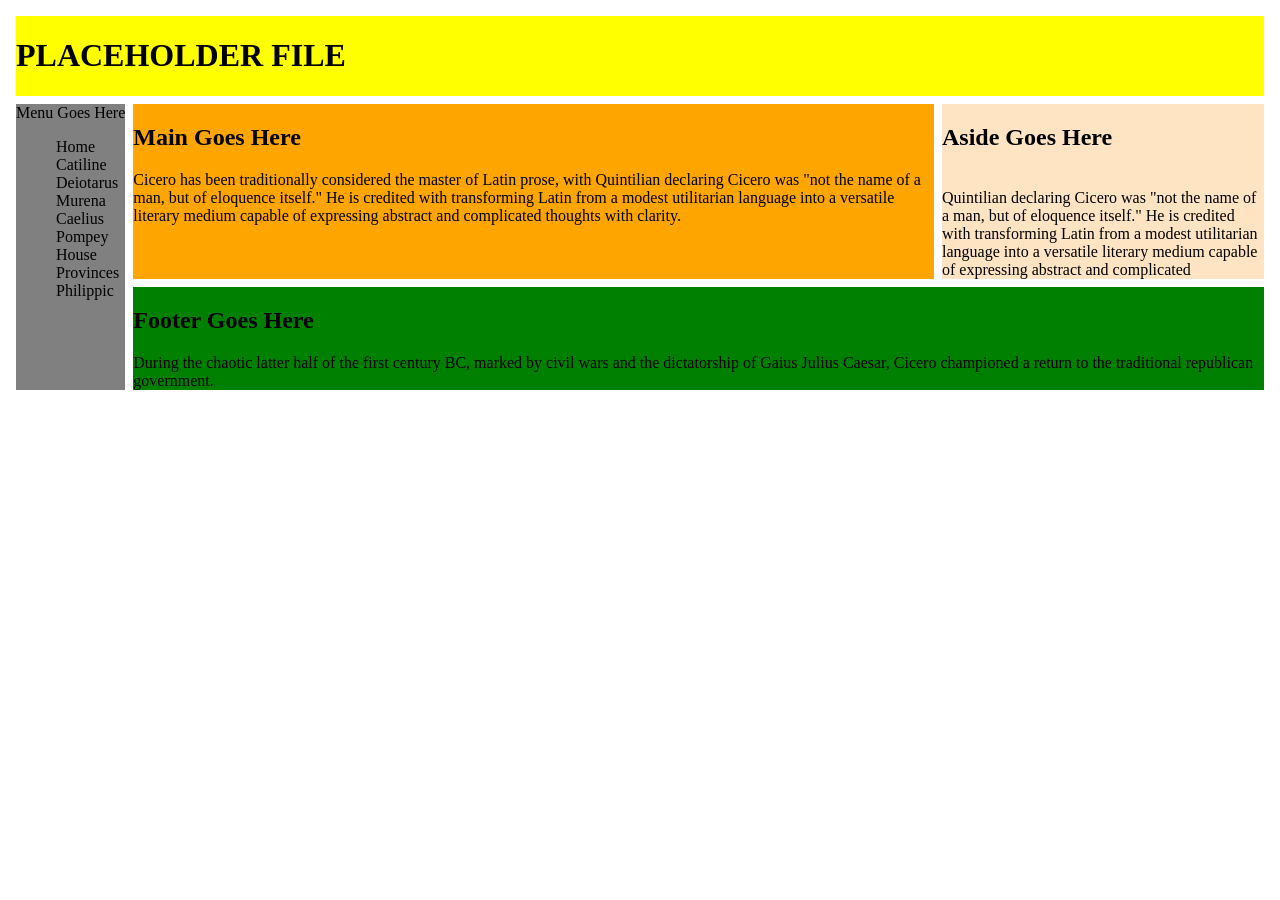
==== index.html @ 020983a7 "Add files via upload" ====
<!DOCTYPE html>
<html lang="en">
<head>
<meta charset="utf-8"> 
<title>Responsive Navigation Demo</title>
<meta name="viewport" content="width=device-width, initial-scale=1, maximum-scale=1">

<style>
header {grid-area: header; background-color: yellow;}
nav {grid-area: nav; background-color: gray;}
main {grid-area: main; background-color: orange;}
aside {grid-area: aside; background-color: bisque;}
footer {grid-area: footer; background-color: green;}

.grid-container 
{
display: grid;
grid-template-areas:
    'header header header header header header'
    'nav nav main main main aside'
	'nav nav main main main aside'
    'nav nav footer footer footer footer';
grid-gap: .5em;
padding: .5em;
}


ul li
{
list-style-type: none;
}


/*FIRST BREAK POINT */
@media only screen and (max-width : 900px) {
body {background: blue;}

.grid-container 
{
display: grid;
grid-template-areas:
    'nav nav nav nav nav nav'
    'header header header header header header'
	'main main main main aside aside'
    'footer footer footer footer footer footer';
grid-gap: .5em;
padding: .5em;
}

ul li
{
display: inline-block;
}

}

/*SECOND BREAK POINT */
@media only screen and (max-width : 600px) {

body {background: fuchsia;}

.grid-container 
{
display: grid;
grid-template-areas:
    'nav nav nav nav nav nav'
    'header header header header header header'
	'main main main main main main'
	'aside aside aside aside aside aside'
    'footer footer footer footer footer footer';
grid-gap: .5em;
padding: .5em;
}

ul li
{
display: inline-block;
}

}


</style>
</head>
<body>


<div class="grid-container">
<header><h1>PLACEHOLDER FILE</h1></header>

<nav>Menu Goes Here<br>
<ul>
<li>Home</li>
<li>Catiline</li>
<li>Deiotarus</li>
<li>Murena</li>
<li>Caelius</li>
<li>Pompey</li>
<li>House</li>
<li>Provinces</li>
<li>Philippic</li>
</ul>
</nav>

<main><h2>Main Goes Here</h2>Cicero has been traditionally considered the master of Latin prose, with Quintilian declaring Cicero was "not the name of a man, but of eloquence itself." He is credited with transforming Latin from a modest utilitarian language into a versatile literary medium capable of expressing abstract and complicated thoughts with clarity.</main>  

<aside><h2>Aside Goes Here</h2><br>Quintilian declaring Cicero was "not the name of a man, but of eloquence itself." He is credited with transforming Latin from a modest utilitarian language into a versatile literary medium capable of expressing abstract and complicated </aside>

<footer><h2>Footer Goes Here</h2>During the chaotic latter half of the first century BC, marked by civil wars and the dictatorship of Gaius Julius Caesar, Cicero championed a return to the traditional republican government.</footer>

</div>

</body>
</html>
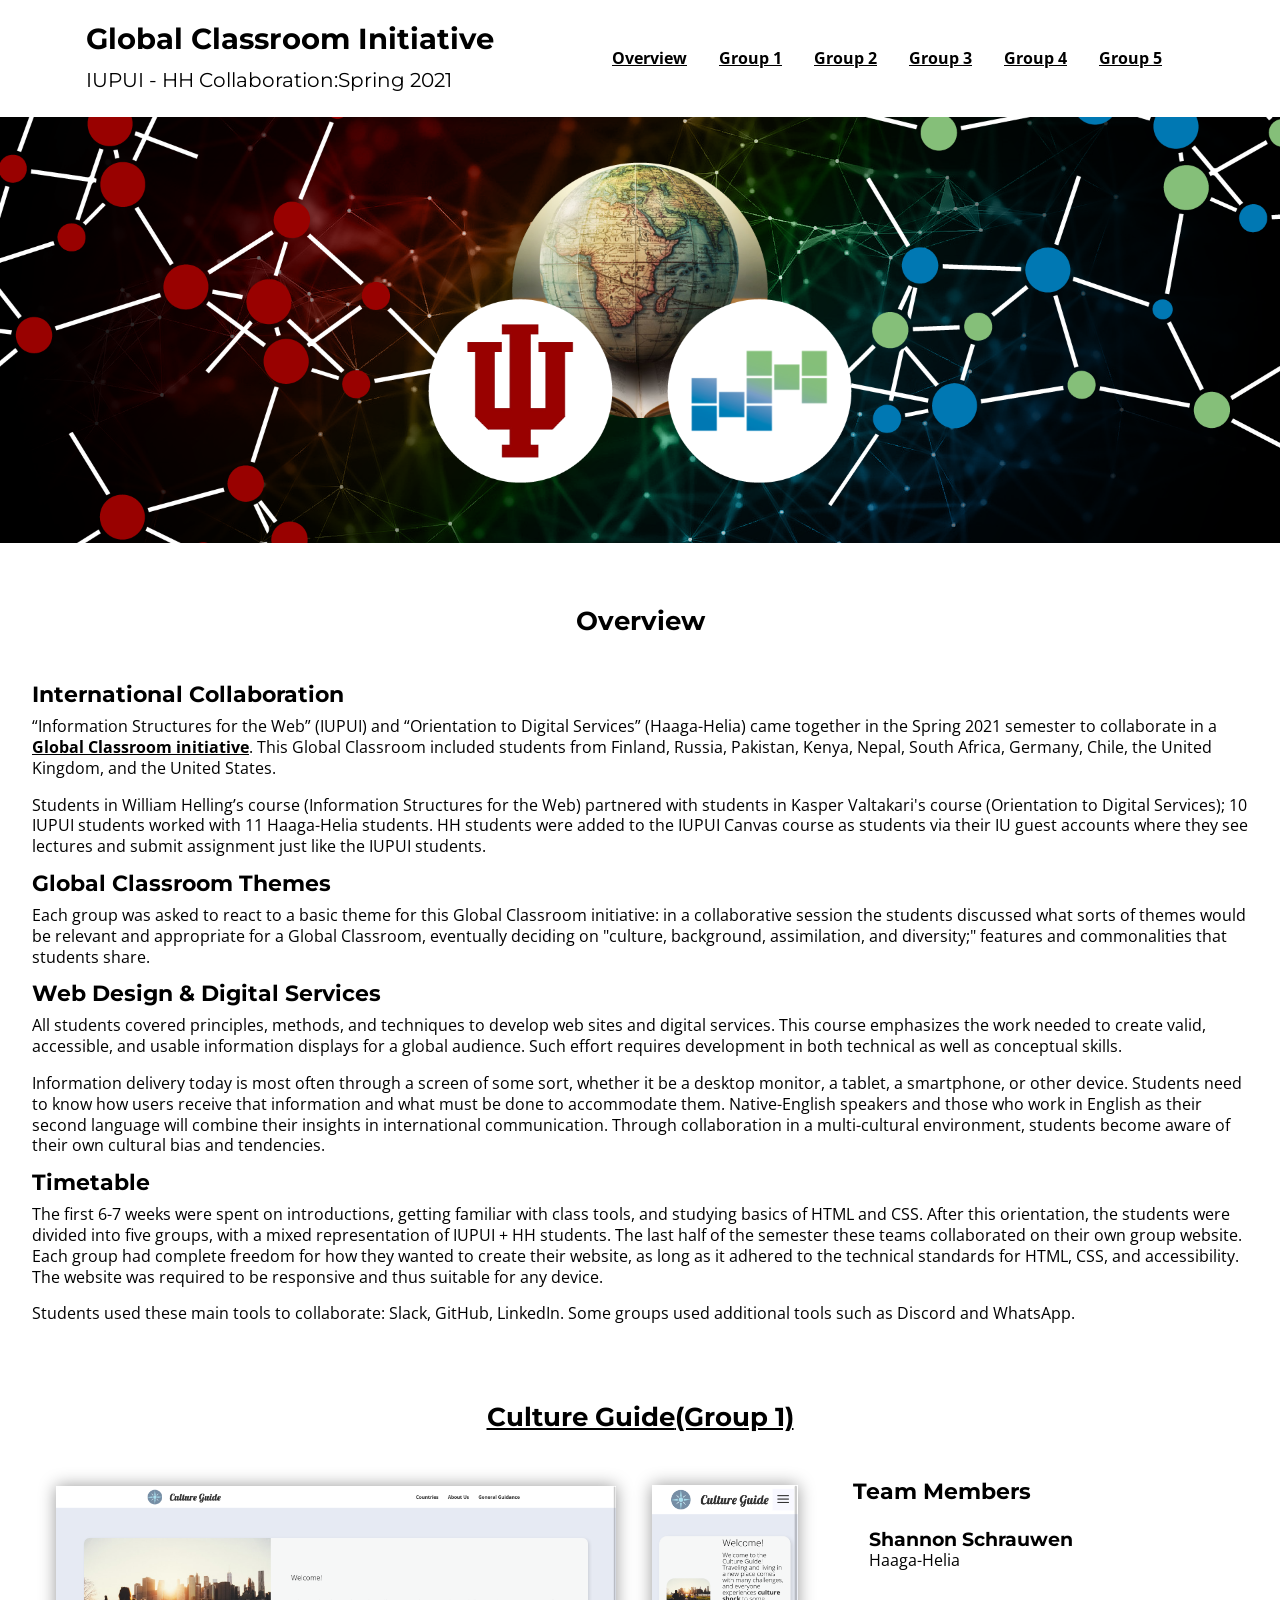
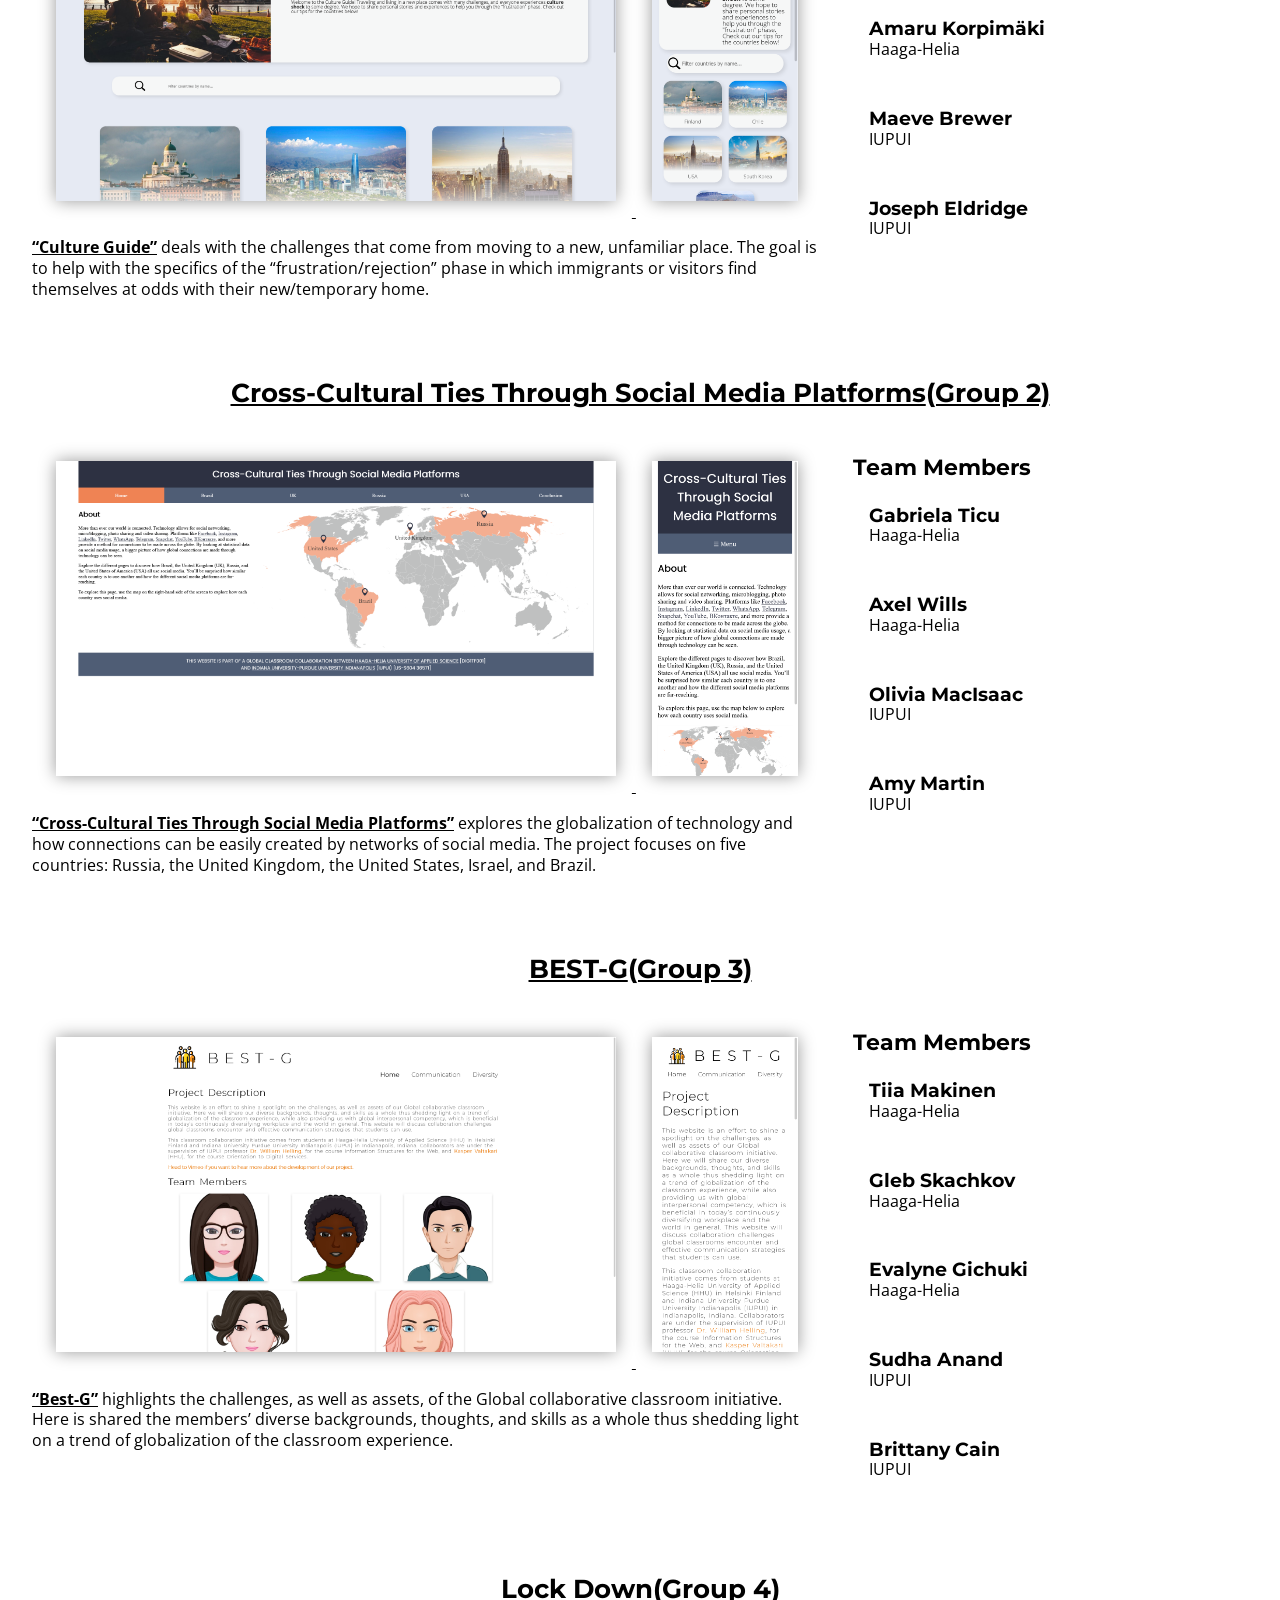
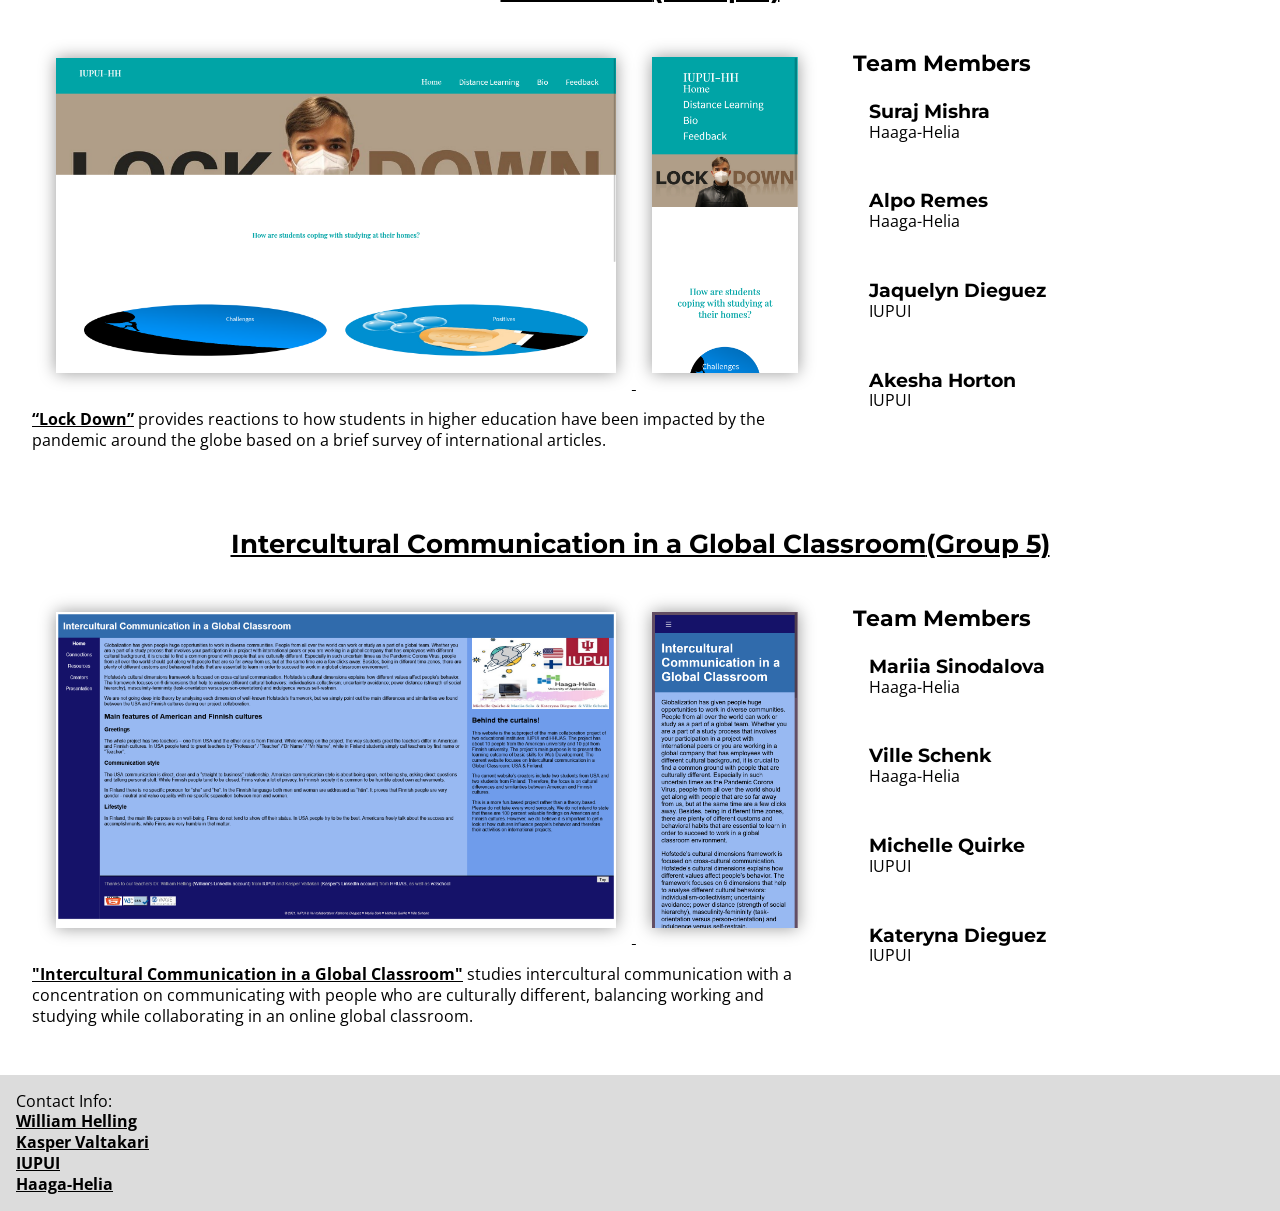
==== commit 7693d1c1: "landing page inception creation of thumbnails, banner image, landing page HTML and CSS" ====
--- a/index.html
+++ b/index.html
@@ -1,114 +1,290 @@
 <!DOCTYPE html>
 <html lang="en">
-<head>
-<meta charset="utf-8"> 
-<title>Responsive Navigation Demo</title>
-<meta name="viewport" content="width=device-width, initial-scale=1, maximum-scale=1">
+	<head>
+		<meta charset="UTF-8"/>
+		<meta http-equiv="X-UA-Compatible" content="IE=edge"/>
+		<meta name="viewport" content="width=device-width, initial-scale=1.0, maximum-scale=3"/>
+		<meta name="author" content="UIPUI & Haaga-Helia"/>
+		<meta name="description" content="IUPUI and Haaga-Helia came together in the Spring 2021 semester to collaborate in a Global Classroom initiative. This Global Classroom included students from all over the world and resulted in a collaborative site from each of the five groups."/>
+		<meta name="keywords" content="GCI, Global Classroom initiative, design, collaboration, html, css, IUPUI, Haaga-Helia"/>
+		<title>GCI: IUPUI - HH Collaboration</title>
+		<link rel="stylesheet" href="mainStyles.css"/>
+	</head>
+	<body>
+		<div id="headWrapper">
+			<header>
+				<div id="logoWrapper">
+				</div>
+				<h1 class="nowrap">Global Classroom Initiative</h1>
+				<h2>IUPUI - HH Collaboration:<span class="nowrap">Spring 2021</span></h2>
+			</header>
+			<nav id="headerNav">
+				<ul>
+					<li><a href="#overview">Overview</a></li>
+					<li><a href="#group1">Group 1</a></li>
+					<li><a href="#group2">Group 2</a></li>
+					<li><a href="#group3">Group 3</a></li>
+					<li><a href="#group4">Group 4</a></li>
+					<li><a href="#group5">Group 5</a></li>
+				</ul>
+			</nav>
+		</div>
+		<div id="splashImage">
+			<img src="images/splashimg.png"/>
+		</div>
+		<main>
+			<section id="overview">
+				<h2>Overview</h2>
+				<div class="content">
+					<div class="videoWrapper">
+				
+					</div>
+					<div class="textWrapper">
+						<h3>International Collaboration</h3>
+						<p>“Information Structures for the Web” (IUPUI) and “Orientation to Digital Services” (Haaga-Helia) came together in the Spring 2021 semester to collaborate in a <a href="https://global.iu.edu/education/internationalization/classroom/index.html">Global Classroom initiative</a>. This Global Classroom included students from Finland, Russia, Pakistan, Kenya, Nepal, South Africa, Germany, Chile, the United Kingdom, and the United States.</p>
+						
+						<p>Students in William Helling’s course (Information Structures for the Web) partnered with students in Kasper Valtakari's course (Orientation to Digital Services); 10 IUPUI students worked with 11 Haaga-Helia students. HH students were added to the IUPUI Canvas course as students via their IU guest accounts where they see lectures and submit assignment just like the IUPUI students.</p>
+						
+						<h3>Global Classroom Themes</h3>
+						
+						<p>Each group was asked to react to a basic theme for this Global Classroom initiative: in a collaborative session the students discussed what sorts of themes would be relevant and appropriate for a Global Classroom, eventually deciding on "culture, background, assimilation, and diversity;" features and commonalities that students share.</p>
+						
+						<h3>Web Design & Digital Services</h3>
+						
+						<p>All students covered principles, methods, and techniques to develop web sites and digital services. This course emphasizes the work needed to create valid, accessible, and usable information displays for a global audience. Such effort requires development in both technical as well as conceptual skills.</p>
+						
+						<p>Information delivery today is most often through a screen of some sort, whether it be a desktop monitor, a tablet, a smartphone, or other device. Students need to know how users receive that information and what must be done to accommodate them. Native-English speakers and those who work in English as their second language will combine their insights in international communication. Through collaboration in a multi-cultural environment, students become aware of their own cultural bias and tendencies.</p>
+						
+						
+						<h3>Timetable</h3>
 
-<style>
-header {grid-area: header; background-color: yellow;}
-nav {grid-area: nav; background-color: gray;}
-main {grid-area: main; background-color: orange;}
-aside {grid-area: aside; background-color: bisque;}
-footer {grid-area: footer; background-color: green;}
+						<p>The first 6-7 weeks were spent on introductions, getting familiar with class tools, and studying basics of HTML and CSS. After this orientation, the students were divided into five groups, with a mixed representation of IUPUI + HH students. The last half of the semester these teams collaborated on their own group website. Each group had complete freedom for how they wanted to create their website, as long as it adhered to the technical standards for HTML, CSS, and accessibility. The website was required to be responsive and thus suitable for any device.</p>
 
-.grid-container 
-{
-display: grid;
-grid-template-areas:
-    'header header header header header header'
-    'nav nav main main main aside'
-	'nav nav main main main aside'
-    'nav nav footer footer footer footer';
-grid-gap: .5em;
-padding: .5em;
-}
+						<p>Students used these main tools to collaborate: Slack, GitHub, LinkedIn. Some groups used additional tools such as Discord and WhatsApp.</p>
 
-
-ul li
-{
-list-style-type: none;
-}
-
-
-/*FIRST BREAK POINT */
-@media only screen and (max-width : 900px) {
-body {background: blue;}
-
-.grid-container 
-{
-display: grid;
-grid-template-areas:
-    'nav nav nav nav nav nav'
-    'header header header header header header'
-	'main main main main aside aside'
-    'footer footer footer footer footer footer';
-grid-gap: .5em;
-padding: .5em;
-}
-
-ul li
-{
-display: inline-block;
-}
-
-}
-
-/*SECOND BREAK POINT */
-@media only screen and (max-width : 600px) {
-
-body {background: fuchsia;}
-
-.grid-container 
-{
-display: grid;
-grid-template-areas:
-    'nav nav nav nav nav nav'
-    'header header header header header header'
-	'main main main main main main'
-	'aside aside aside aside aside aside'
-    'footer footer footer footer footer footer';
-grid-gap: .5em;
-padding: .5em;
-}
-
-ul li
-{
-display: inline-block;
-}
-
-}
-
-
-</style>
-</head>
-<body>
-
-
-<div class="grid-container">
-<header><h1>PLACEHOLDER FILE</h1></header>
-
-<nav>Menu Goes Here<br>
-<ul>
-<li>Home</li>
-<li>Catiline</li>
-<li>Deiotarus</li>
-<li>Murena</li>
-<li>Caelius</li>
-<li>Pompey</li>
-<li>House</li>
-<li>Provinces</li>
-<li>Philippic</li>
-</ul>
-</nav>
-
-<main><h2>Main Goes Here</h2>Cicero has been traditionally considered the master of Latin prose, with Quintilian declaring Cicero was "not the name of a man, but of eloquence itself." He is credited with transforming Latin from a modest utilitarian language into a versatile literary medium capable of expressing abstract and complicated thoughts with clarity.</main>  
-
-<aside><h2>Aside Goes Here</h2><br>Quintilian declaring Cicero was "not the name of a man, but of eloquence itself." He is credited with transforming Latin from a modest utilitarian language into a versatile literary medium capable of expressing abstract and complicated </aside>
-
-<footer><h2>Footer Goes Here</h2>During the chaotic latter half of the first century BC, marked by civil wars and the dictatorship of Gaius Julius Caesar, Cicero championed a return to the traditional republican government.</footer>
-
-</div>
-
-</body>
-</html>
+					</div>
+				</div>
+			</section>
+			<section id="group1" class="projectOverview">
+				<h2><a href="https://iupui-hh.github.io/globalclassroom/group1/" target="_blank" rel="noopener noreferrer">Culture Guide<span class="nowrap">(Group 1)<span/></a></h2>
+						<div class="content">
+							<div class="siteOverview">
+								<div class="sitePreview">
+								<a href="https://iupui-hh.github.io/globalclassroom/group1/" target="_blank" rel="noopener noreferrer">
+									<img class="desktopSitePreview" src="images/g1-desk.png" alt="Culture Guide Site Preview (desktop)"/>
+									<img class="mobileSitePreview" src="images/g1-mob.png" alt="Culture Guide Site Preview (mobile)"/>
+									</a>
+								</div>
+								<p><a href="https://iupui-hh.github.io/globalclassroom/group1/" target="_blank" rel="noopener noreferrer">“Culture Guide”</a> deals with the challenges that come from moving to a new, unfamiliar place. The goal is to help with the specifics of the “frustration/rejection” phase in which immigrants or visitors find themselves at odds with their new/temporary home.</p>
+							</div>
+							<div class="teamOverview">
+								<h3>Team Members</h3>
+								<div class="teamMember">
+									<div class="memberText">
+										<h4>Shannon Schrauwen</h4>
+										<p class="university">Haaga-Helia</p>
+									</div>
+								</div>
+								<div class="teamMember">
+									<div class="memberText">
+										<h4>Amaru Korpimäki</h4>
+										<p class="university">Haaga-Helia</p>
+									</div>
+								</div>
+								<div class="teamMember">
+									<div class="memberText">
+										<h4>Maeve Brewer</h4>
+										<p class="university">IUPUI</p>
+									</div>
+								</div>
+								<div class="teamMember">
+									<div class="memberText">
+										<h4>Joseph Eldridge</h4>
+										<p class="university">IUPUI</p>
+									</div>
+								</div>
+							</div>
+						</div>
+					</section>
+					<section id="group2" class="projectOverview">
+						<h2><a href="https://iupui-hh.github.io/globalclassroom/group2/" target="_blank" rel="noopener noreferrer">Cross-Cultural Ties Through Social Media Platforms<span class="nowrap">(Group 2)</span></a></h2>
+						<div class="content">
+							<div class="siteOverview">
+								<div class="sitePreview">
+								<a href="https://iupui-hh.github.io/globalclassroom/group2/" target="_blank" rel="noopener noreferrer">
+									<img class="desktopSitePreview" src="images/g2-desk.png" alt="Culture Guide Site Preview (desktop)"/>
+									<img class="mobileSitePreview" src="images/g2-mob.png" alt="Culture Guide Site Preview (mobile)"/>
+									</a>
+								</div>
+								<p><a href="https://iupui-hh.github.io/globalclassroom/group2/" target="_blank" rel="noopener noreferrer">“Cross-Cultural Ties Through Social Media Platforms”</a> explores the globalization of technology and how connections can be easily created by networks of social media. The project focuses on five countries: Russia, the United Kingdom, the United States, Israel, and Brazil.</p>
+							</div>
+							<div class="teamOverview">
+								<h3>Team Members</h3>
+								<div class="teamMember">
+									<div class="memberText">
+										<h4>Gabriela Ticu</h4>
+										<p class="university">Haaga-Helia</p>
+									</div>
+								</div>
+								<div class="teamMember">
+									<div class="memberText">
+										<h4>Axel Wills</h4>
+										<p class="university">Haaga-Helia</p>
+									</div>
+								</div>
+								<div class="teamMember">
+									<div class="memberText">
+										<h4>Olivia MacIsaac</h4>
+										<p class="university">IUPUI</p>
+									</div>
+								</div>
+								<div class="teamMember">
+									<div class="memberText">
+										<h4>Amy Martin</h4>
+										<p class="university">IUPUI</p>
+									</div>
+								</div>
+							</div>
+						</div>
+					</section>
+					<section id="group3" class="projectOverview">
+						<h2><a href="https://iupui-hh.github.io/globalclassroom/group3/" target="_blank" rel="noopener noreferrer">BEST-G<span class="nowrap">(Group 3)</span></a></h2>
+						<div class="content">
+							<div class="siteOverview">
+								<div class="sitePreview">
+								<a href="https://iupui-hh.github.io/globalclassroom/group3/" target="_blank" rel="noopener noreferrer">
+									<img class="desktopSitePreview" src="images/g3-desk.png" alt="Culture Guide Site Preview (desktop)"/>
+									<img class="mobileSitePreview" src="images/g3-mob.png" alt="Culture Guide Site Preview (mobile)"/>
+									</a>
+								</div>
+								<p><a href="https://iupui-hh.github.io/globalclassroom/group3/" target="_blank" rel="noopener noreferrer">“Best-G”</a> highlights the challenges, as well as assets, of the Global collaborative classroom initiative. Here is shared the members’ diverse backgrounds, thoughts, and skills as a whole thus shedding light on a trend of globalization of the classroom experience.</p>
+							</div>
+							<div class="teamOverview">
+								<h3>Team Members</h3>
+								<div class="teamMember">
+									<div class="memberText">
+										<h4>Tiia Makinen</h4>
+										<p class="university">Haaga-Helia</p>
+									</div>
+								</div>
+								<div class="teamMember">
+									<div class="memberText">
+										<h4>Gleb Skachkov</h4>
+										<p class="university">Haaga-Helia</p>
+									</div>
+								</div>
+								<div class="teamMember">
+									<div class="memberText">
+										<h4>Evalyne Gichuki</h4>
+										<p class="university">Haaga-Helia</p>
+									</div>
+								</div>
+								<div class="teamMember">
+									<div class="memberText">
+										<h4>Sudha Anand</h4>
+										<p class="university">IUPUI</p>
+									</div>
+								</div>
+								<div class="teamMember">
+									<div class="memberText">
+										<h4>Brittany Cain</h4>
+										<p class="university">IUPUI</p>
+									</div>
+								</div>
+							</div>
+						</div>
+					</section>
+					<section id="group4" class="projectOverview">
+						<h2><a href="https://iupui-hh.github.io/globalclassroom/group4/" target="_blank" rel="noopener noreferrer">Lock Down<span class="nowrap">(Group 4)</span></a></h2>
+						<div class="content">
+							<div class="siteOverview">
+								<div class="sitePreview">
+									<a href="https://iupui-hh.github.io/globalclassroom/group4/" target="_blank" rel="noopener noreferrer">
+									<img class="desktopSitePreview" src="images/g4-desk.png" alt="Culture Guide Site Preview (desktop)"/>
+									<img class="mobileSitePreview" src="images/g4-mob.png" alt="Culture Guide Site Preview (mobile)"/>
+									</a>
+								</div>
+								<p><a href="https://iupui-hh.github.io/globalclassroom/group4/" target="_blank" rel="noopener noreferrer">“Lock Down”</a> provides reactions to how students in higher education have been impacted by the pandemic around the globe based on a brief survey of international articles.</p>
+							</div>
+							<div class="teamOverview">
+								<h3>Team Members</h3>
+								<div class="teamMember">
+									<div class="memberText">
+										<h4>Suraj Mishra</h4>
+										<p class="university">Haaga-Helia</p>
+									</div>
+								</div>
+								<div class="teamMember">
+									<div class="memberText">
+										<h4>Alpo Remes</h4>
+										<p class="university">Haaga-Helia</p>
+									</div>
+								</div>
+								<div class="teamMember">
+									<div class="memberText">
+										<h4>Jaquelyn Dieguez</h4>
+										<p class="university">IUPUI</p>
+									</div>
+								</div>
+								<div class="teamMember">
+									<div class="memberText">
+										<h4>Akesha Horton</h4>
+										<p class="university">IUPUI</p>
+									</div>
+								</div>
+							</div>
+						</div>
+					</section>
+					<section id="group5" class="projectOverview">
+						<h2><a href="https://iupui-hh.github.io/globalclassroom/group5/" target="_blank" rel="noopener noreferrer">Intercultural Communication in a Global Classroom<span class="nowrap">(Group 5)</span></a></h2>
+						<div class="content">
+							<div class="siteOverview">
+								<div class="sitePreview">
+								<a href="https://iupui-hh.github.io/globalclassroom/group5/" target="_blank" rel="noopener noreferrer">
+									<img class="desktopSitePreview" src="images/g5-desk.png" alt="Culture Guide Site Preview (desktop)"/>
+									<img class="mobileSitePreview" src="images/g5-mob.png" alt="Culture Guide Site Preview (mobile)"/>
+									</a>
+								</div>
+								<p><a href="https://iupui-hh.github.io/globalclassroom/group5/" target="_blank" rel="noopener noreferrer">"Intercultural Communication in a Global Classroom"</a> studies intercultural communication with a concentration on communicating with people who are culturally different, balancing working and studying while collaborating in an online global classroom.</p>
+							</div>
+							<div class="teamOverview">
+								<h3>Team Members</h3>
+								<div class="teamMember">
+									<div class="memberText">
+										<h4>Mariia Sinodalova</h4>
+										<p class="university">Haaga-Helia</p>
+									</div>
+								</div>
+								<div class="teamMember">
+									<div class="memberText">
+										<h4>Ville Schenk</h4>
+										<p class="university">Haaga-Helia</p>
+									</div>
+								</div>
+								<div class="teamMember">
+									<div class="memberText">
+										<h4>Michelle Quirke</h4>
+										<p class="university">IUPUI</p>
+									</div>
+								</div>
+								<div class="teamMember">
+									<div class="memberText">
+										<h4>Kateryna Dieguez</h4>
+										<p class="university">IUPUI</p>
+									</div>
+								</div>
+							</div>
+						</div>
+					</section>
+				</main>
+				<footer>
+					<p>Contact Info:</p>
+					<ul>
+					<li><a href="https://soic.iupui.edu/people/william-helling/" target="_blank" rel="noopener noreferrer">William Helling</a></li>
+					<li><a href="https://www.haaga-helia.fi/fi/yhteystiedot/kasper-valtakari" target="_blank" rel="noopener noreferrer">Kasper Valtakari</a></li>
+					<li><a href="https://soic.iupui.edu/" target="_blank" rel="noopener noreferrer">IUPUI</a></li>
+					<li><a href="https://www.haaga-helia.fi/en/information-technology-and-digital-services" target="_blank" rel="noopener noreferrer">Haaga-Helia</a></li>
+					</ul>
+						</footer>
+					</body>
+				</html>
--- a/mainStyles.css
+++ b/mainStyles.css
@@ -0,0 +1,317 @@
+@import url('https://fonts.googleapis.com/css2?family=Montserrat:ital,wght@0,100;0,200;0,300;0,400;0,500;0,600;0,700;0,800;0,900;1,100;1,200;1,300;1,400;1,500;1,600;1,700;1,800;1,900&family=Open+Sans:ital,wght@0,300;0,400;0,600;0,700;0,800;1,300;1,400;1,600;1,700;1,800&display=swap');
+
+/*
+    font-family: 'Montserrat', sans-serif;
+    font-family: 'Open Sans', sans-serif;
+*/
+
+/* http://meyerweb.com/eric/tools/css/reset/ 
+   v2.0 | 20110126
+   License: none (public domain)
+*/
+
+html, body, div, span, applet, object, iframe,
+h1, h2, h3, h4, h5, h6, p, blockquote, pre,
+a, abbr, acronym, address, big, cite, code,
+del, dfn, em, img, ins, kbd, q, s, samp,
+small, strike, strong, sub, sup, tt, var,
+b, u, i, center,
+dl, dt, dd, ol, ul, li,
+fieldset, form, label, legend,
+table, caption, tbody, tfoot, thead, tr, th, td,
+article, aside, canvas, details, embed, 
+figure, figcaption, footer, header, hgroup, 
+menu, nav, output, ruby, section, summary,
+time, mark, audio, video {
+	margin: 0;
+	padding: 0;
+	border: 0;
+	font-size: 100%;
+	font: inherit;
+	vertical-align: baseline;
+}
+/* HTML5 display-role reset for older browsers */
+article, aside, details, figcaption, figure, 
+footer, header, hgroup, menu, nav, section {
+	display: block;
+}
+body {
+	line-height: 1;
+}
+ol, ul {
+	list-style: none;
+}
+blockquote, q {
+	quotes: none;
+}
+blockquote:before, blockquote:after,
+q:before, q:after {
+	content: '';
+	content: none;
+}
+table {
+	border-collapse: collapse;
+	border-spacing: 0;
+}
+
+/* ----- end Myer reset ----- */
+
+*{box-sizing: border-box;}
+
+.nowrap {
+	white-space:nowrap;
+}
+
+body {
+	/* background-image: url("images/hex.jpg"); */
+	background-color:black;
+	font-family: 'Open Sans', sans-serif;
+	line-height:1.3em;
+	font-size:100%;
+}
+
+a {
+	text-decoration:underline;
+	font-weight:bold;
+	color:black;
+}
+
+#headWrapper {
+	z-index:7;
+}
+#staticNav {
+	z-index:5;
+}
+#splashImage {
+	z-index:3;
+}
+main {
+	z-index:1;
+}
+
+#headWrapper, #staticNav, main, footer {
+	background-color:white;
+	max-width:1400px;
+	margin: 0 auto;
+	position:relative;
+}
+
+#headWrapper {
+	display:flex;
+	justify-content:space-evenly;
+	align-content: center;
+	background-color:white;
+}
+
+#headWrapper header {
+	display:flex;
+	flex-direction:column;
+	justify-content:flex-start;
+	align-content:flex-start;
+	margin:0;
+}
+
+#headWrapper header h1 {
+	font-family: 'Montserrat', sans-serif;
+	font-size:180%;
+	margin-top:1em;
+	font-weight:bold;
+}
+#headWrapper header h2 {
+	font-family: 'Montserrat', sans-serif;
+	font-size:125%;
+	margin:1em 0;
+}
+#headerNav {
+	display:block;
+	max-width:100%;
+	margin:1em 0;
+	padding:1em;
+}
+nav ul {
+	display:flex;
+	flex-wrap:wrap;
+	justify-content:space-evenly;
+	
+}
+nav li {
+	display: inline-block;
+	padding: 1em;
+	white-space:nowrap;
+}
+
+#staticNav {
+	position:fixed;
+	background-color:white;
+	top:0;
+	right:0;
+	left:0;
+}
+
+#splashImage {
+	display:flex;
+	align-items:center;
+	overflow:hidden;
+	max-width:1920px;
+	max-height:50vh;
+	margin:auto;
+}
+#splashImage img {
+	position:relative;
+	width:100%;
+}
+
+main {
+	padding:1em;
+}
+
+main h2, main h3, main h4 {
+	font-family: 'Montserrat', sans-serif;
+}
+
+main h2 {
+	font-weight: bold;
+	font-size:160%;
+	margin: 1em auto 0 auto;
+	padding:1em;
+	width:100%;
+	text-align:center;
+}
+main h3 {
+	font-weight:bold;
+	font-size:140%;
+	margin:.5em 0;
+}
+main h4 {
+	font-weight:bold;
+	font-size:120%;
+}
+
+#overview {
+	background-color:white;
+	margin: 0 auto;
+}
+
+main section p {
+	margin-bottom:1em;
+}
+
+.textWrapper {
+	padding:1em;
+}
+
+
+.projectOverview .content {
+	display:flex;
+}
+
+.siteOverview, .projectPresentation, .teamOverview {
+	-webkit-column-break-inside: avoid;
+	page-break-inside: avoid;
+	break-inside: avoid;
+	padding:1em;
+}
+
+.siteOverview {
+	flex:2;
+}
+
+.sitePreview {
+	max-width:100%;
+	margin-bottom:1em;
+	text-align:center;
+}
+
+.desktopSitePreview {
+	width:71%;
+	padding:0;
+	margin:2%;
+	box-shadow: 0 0 1em rgba(0, 0, 0, 0.4);
+}
+.mobileSitePreview {
+	width:18.5%;
+	padding:0;
+	margin:2%;
+	box-shadow: 0 0 1em rgba(0, 0, 0, 0.4);
+}
+
+.projectPresentation {
+	background:grey;
+}
+
+.teamOverview {
+	flex:1;
+}
+
+.teamMember {
+	display:flex;
+	justify-content:flex-start;
+	align-content:flext-start;
+}
+.teamMember img {
+	width:100px;
+	height:100px;
+	background-color:grey;
+}
+
+.memberText {
+	padding:1em;
+	white-space:nowrap;
+}
+
+.details {
+	width:40%;
+	float:right;
+	padding:1em;
+	margin:1em;
+}
+footer {
+	padding:1em;
+	background-color: gainsboro;
+}
+
+@media only screen and (max-width: 1000px){
+	
+}
+
+@media only screen and (max-width: 1000px){
+	body {
+		font-size:100%;
+	}
+	#headWrapper {
+		display:block;
+	}
+	#headWrapper header h1, #headWrapper header h2 {
+		display:block;
+		padding:0;
+		margin:.2em auto;
+		white-space:normal;
+	}
+	#headerNav {
+		margin:0;
+		padding:0;
+	}
+	#headerNav ul {
+		margin:0;
+		padding:0;
+	}
+	
+	.projectOverview .content {
+		flex-direction:column;
+	}
+	.teamOverview h3 {
+		width:100%;
+	}
+	.teamOverview {
+		display:flex;
+		justify-content:space-between;
+		flex-wrap:wrap;
+}
+@media only screen and (min-width: 1920px){
+	body {
+		background-color:pink;
+	}
+	#splashImage {
+		max-height:500px;
+	}
+}
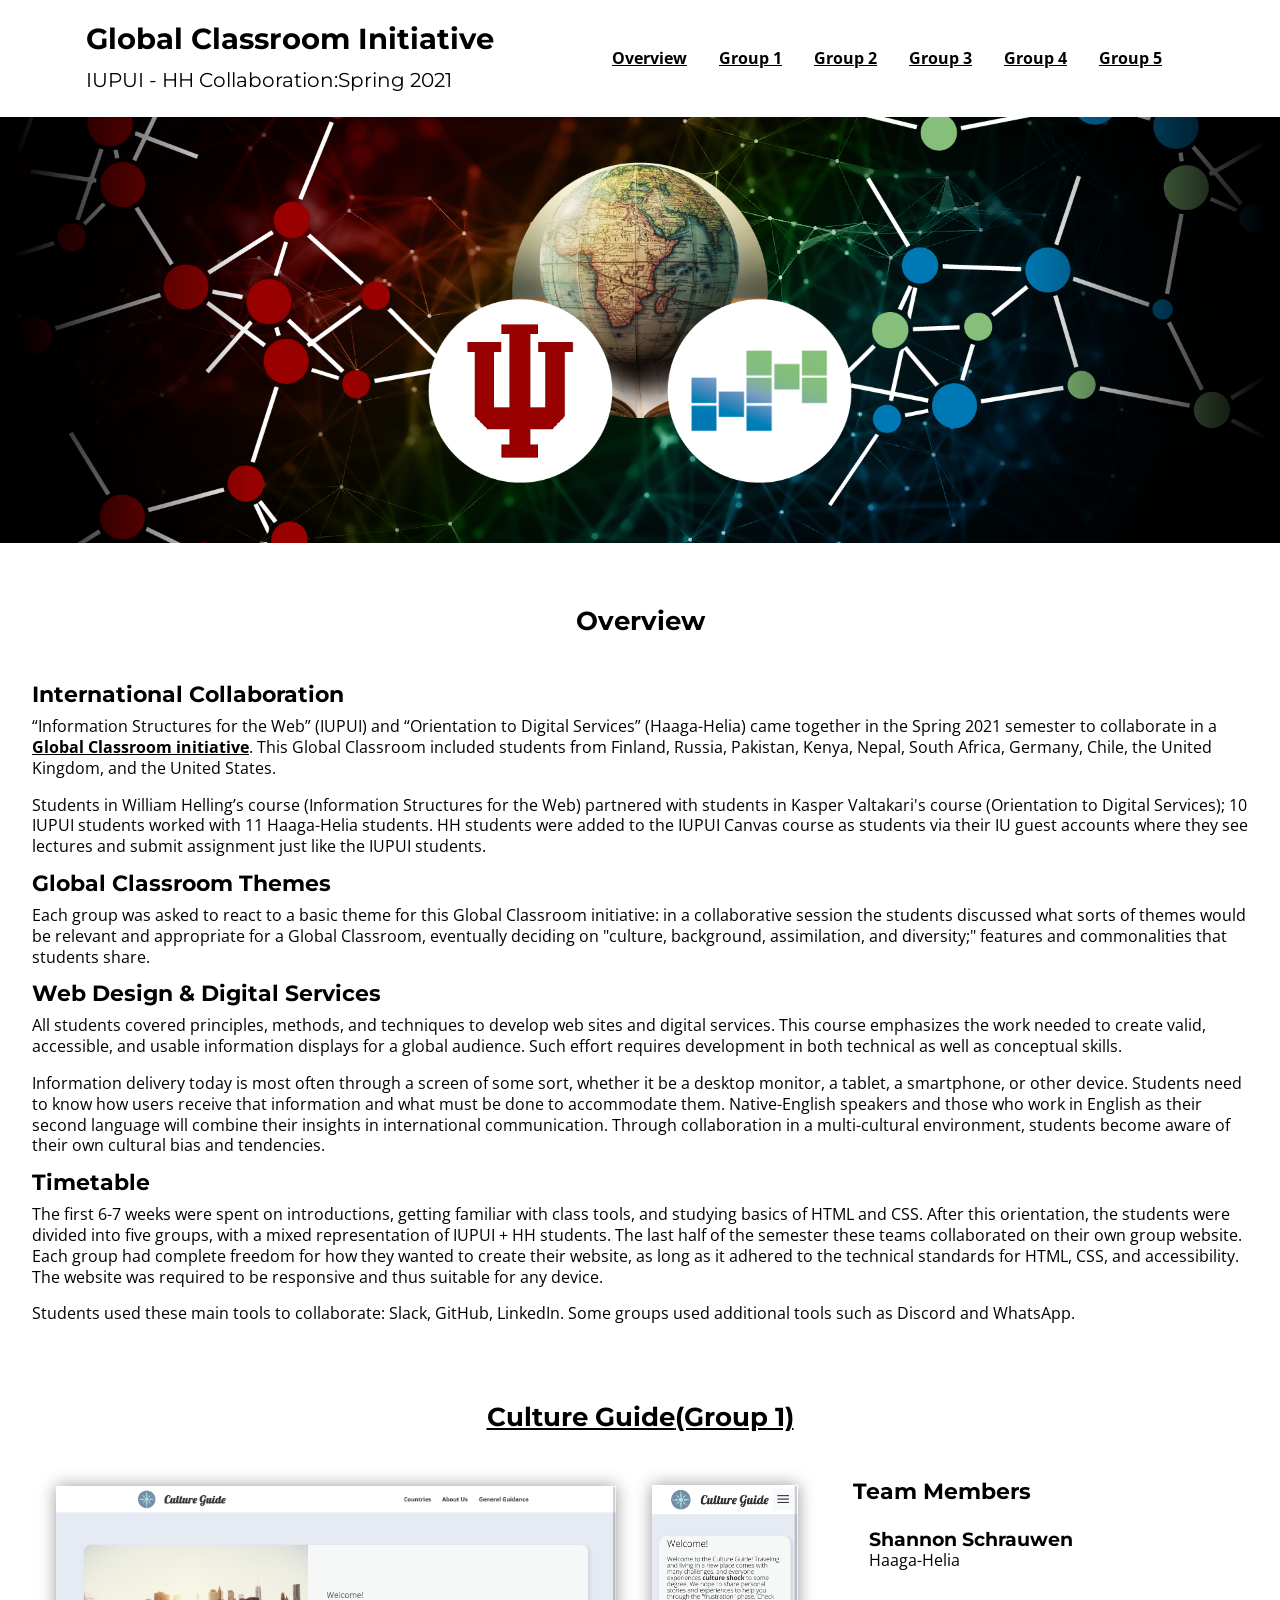
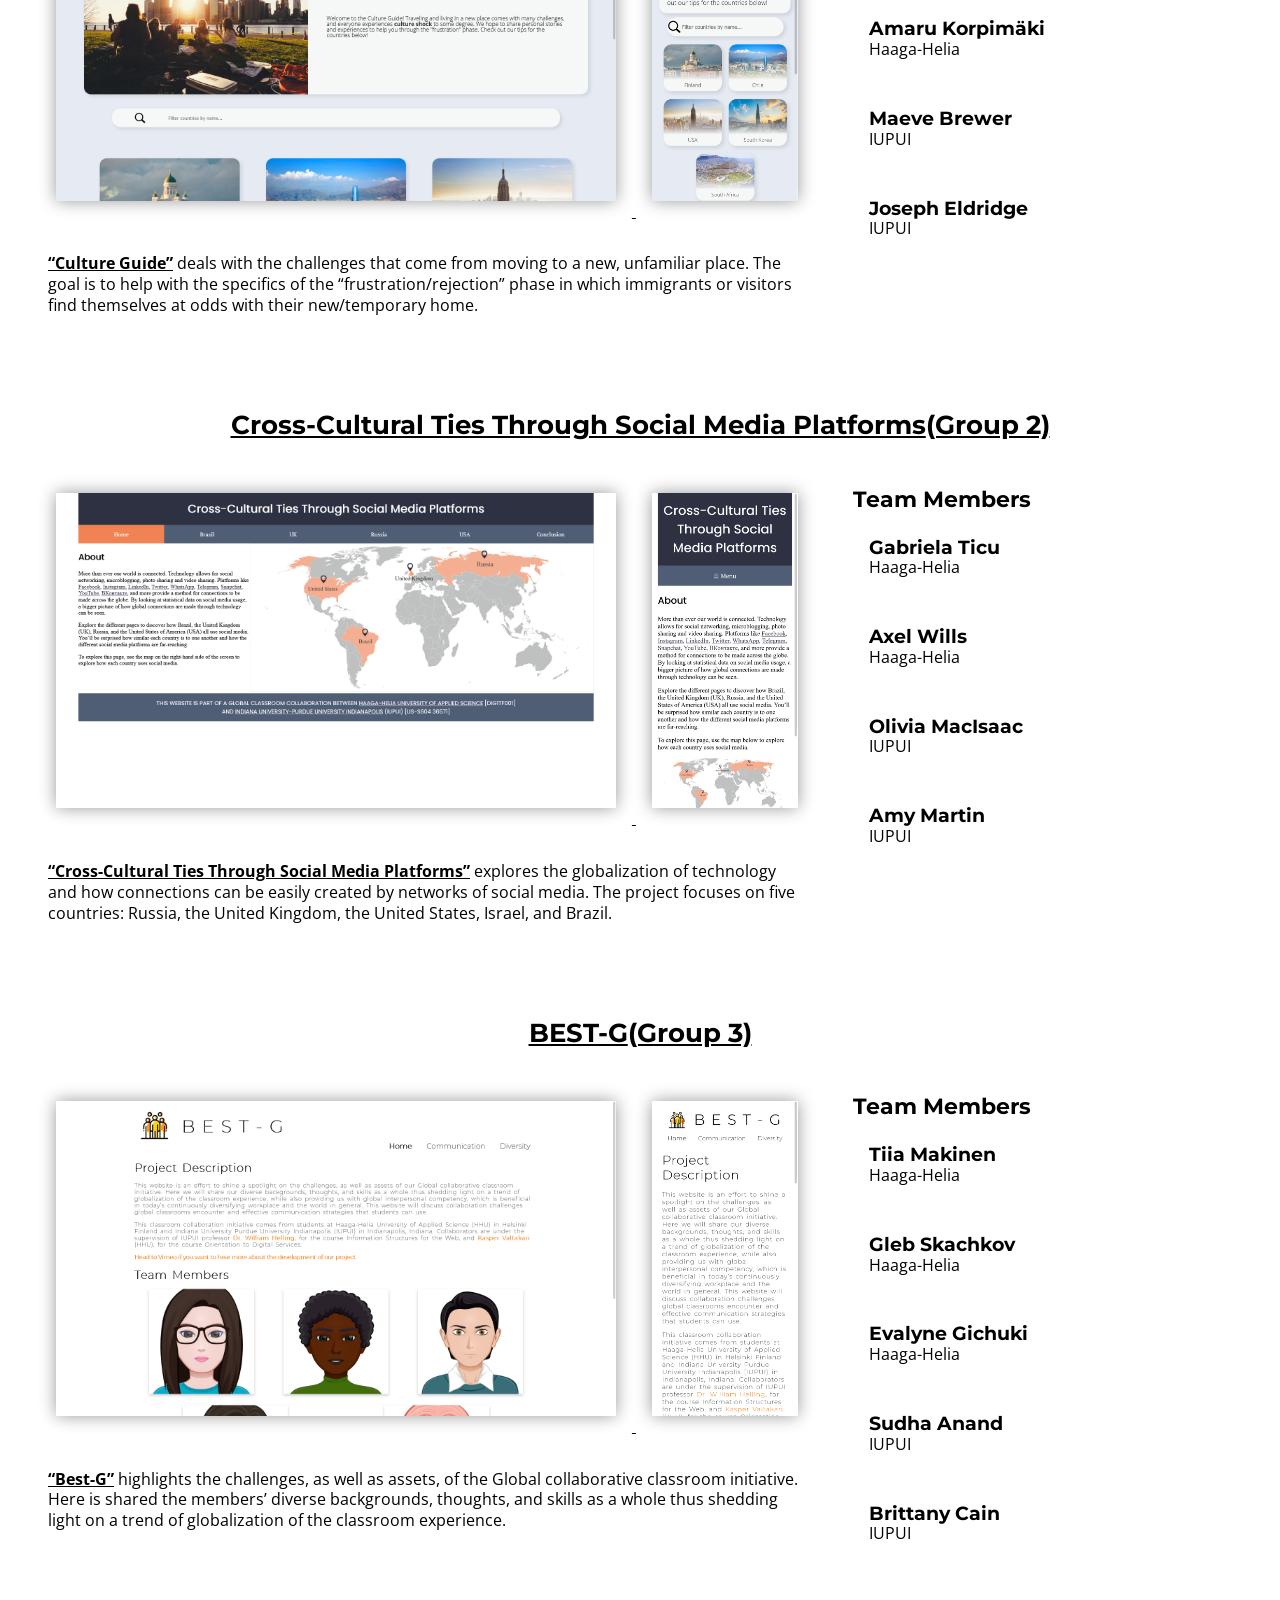
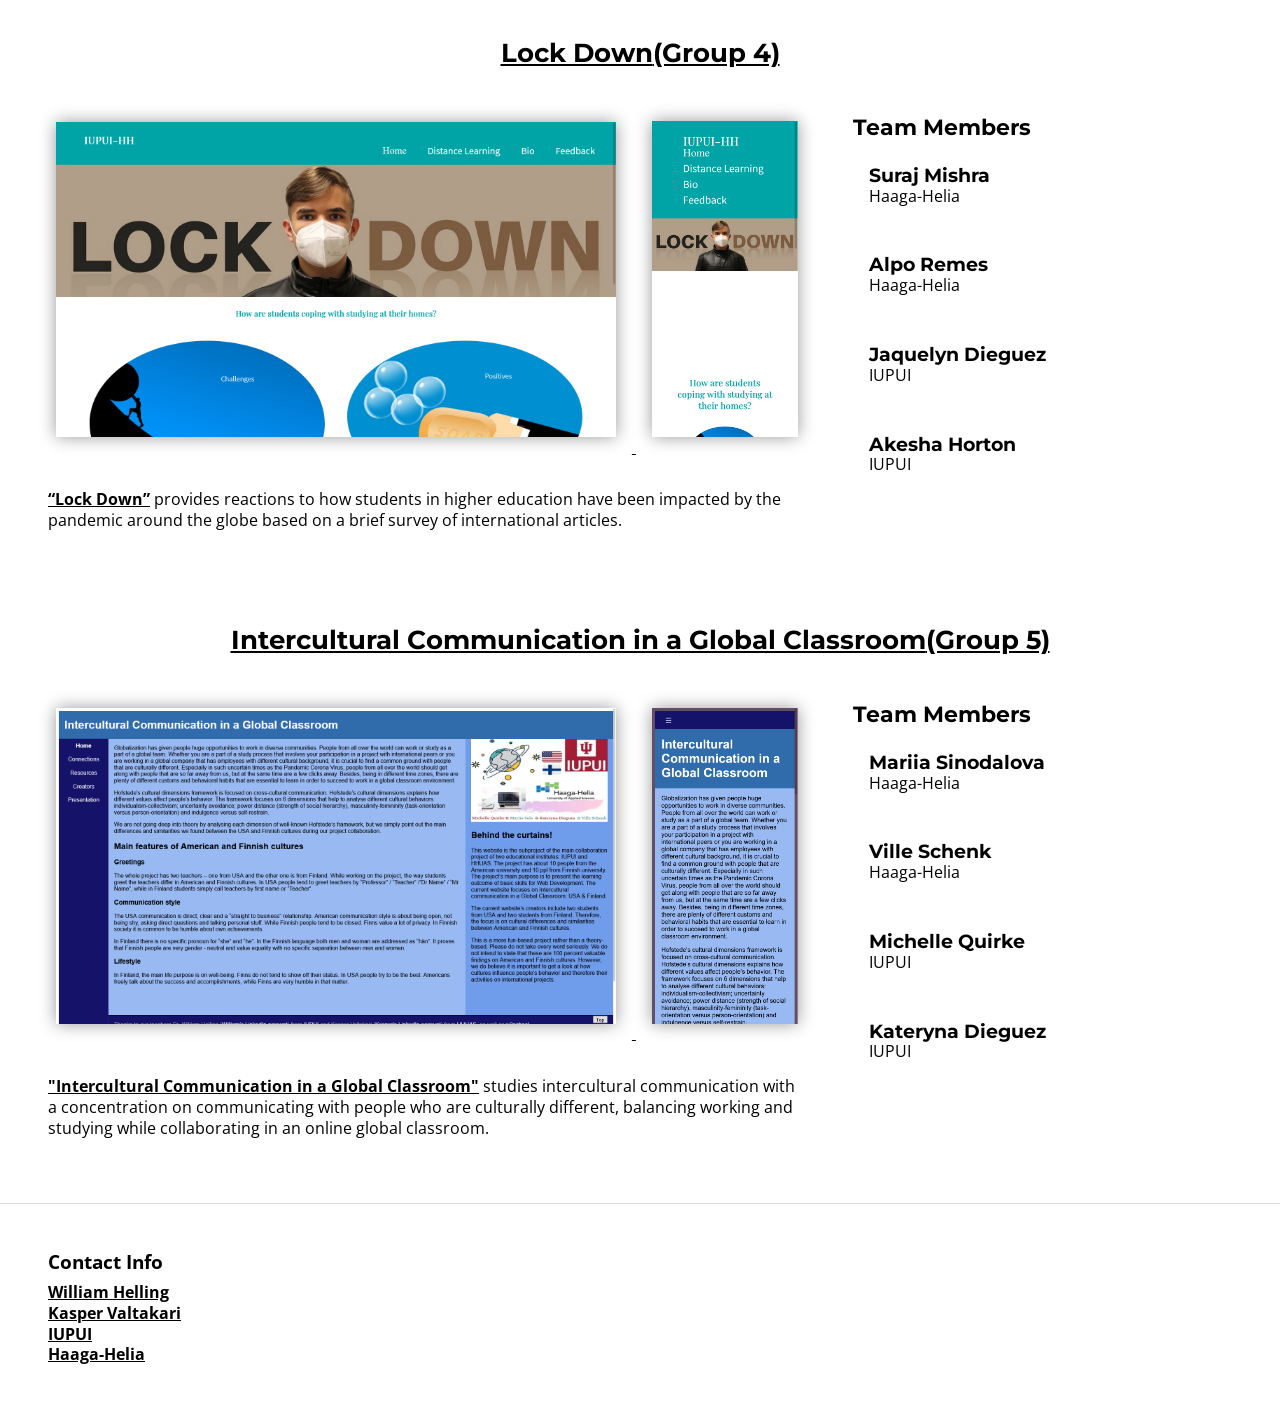
==== commit 21fd328d: "final tweaks" ====
--- a/index.html
+++ b/index.html
@@ -30,7 +30,7 @@
 			</nav>
 		</div>
 		<div id="splashImage">
-			<img src="images/splashimg.png"/>
+			<img src="images/splashimg.png" alt="banner image with IUPUI and HH school logos" />
 		</div>
 		<main>
 			<section id="overview">
@@ -66,7 +66,7 @@
 				</div>
 			</section>
 			<section id="group1" class="projectOverview">
-				<h2><a href="https://iupui-hh.github.io/globalclassroom/group1/" target="_blank" rel="noopener noreferrer">Culture Guide<span class="nowrap">(Group 1)<span/></a></h2>
+				<h2><a href="https://iupui-hh.github.io/globalclassroom/group1/" target="_blank" rel="noopener noreferrer">Culture Guide<span class="nowrap">(Group 1)</span></a></h2>
 						<div class="content">
 							<div class="siteOverview">
 								<div class="sitePreview">
@@ -278,13 +278,13 @@
 					</section>
 				</main>
 				<footer>
-					<p>Contact Info:</p>
+					<h2>Contact Info</h2>
 					<ul>
 					<li><a href="https://soic.iupui.edu/people/william-helling/" target="_blank" rel="noopener noreferrer">William Helling</a></li>
 					<li><a href="https://www.haaga-helia.fi/fi/yhteystiedot/kasper-valtakari" target="_blank" rel="noopener noreferrer">Kasper Valtakari</a></li>
 					<li><a href="https://soic.iupui.edu/" target="_blank" rel="noopener noreferrer">IUPUI</a></li>
 					<li><a href="https://www.haaga-helia.fi/en/information-technology-and-digital-services" target="_blank" rel="noopener noreferrer">Haaga-Helia</a></li>
 					</ul>
-						</footer>
+					</footer>
 					</body>
 				</html>
--- a/mainStyles.css
+++ b/mainStyles.css
@@ -215,6 +215,9 @@
 .siteOverview {
 	flex:2;
 }
+.siteOverview p {
+	padding:1em;
+}
 
 .sitePreview {
 	max-width:100%;
@@ -246,7 +249,6 @@
 .teamMember {
 	display:flex;
 	justify-content:flex-start;
-	align-content:flext-start;
 }
 .teamMember img {
 	width:100px;
@@ -266,8 +268,14 @@
 	margin:1em;
 }
 footer {
-	padding:1em;
-	background-color: gainsboro;
+	padding:3em;
+	background-color: white;
+	border-top:1px solid gainsboro;
+}
+footer h2 {
+	font-weight:bold;
+	font-size:120%;
+	margin-bottom:.5em;
 }
 
 @media only screen and (max-width: 1000px){
@@ -307,6 +315,7 @@
 		justify-content:space-between;
 		flex-wrap:wrap;
 }
+
 @media only screen and (min-width: 1920px){
 	body {
 		background-color:pink;
